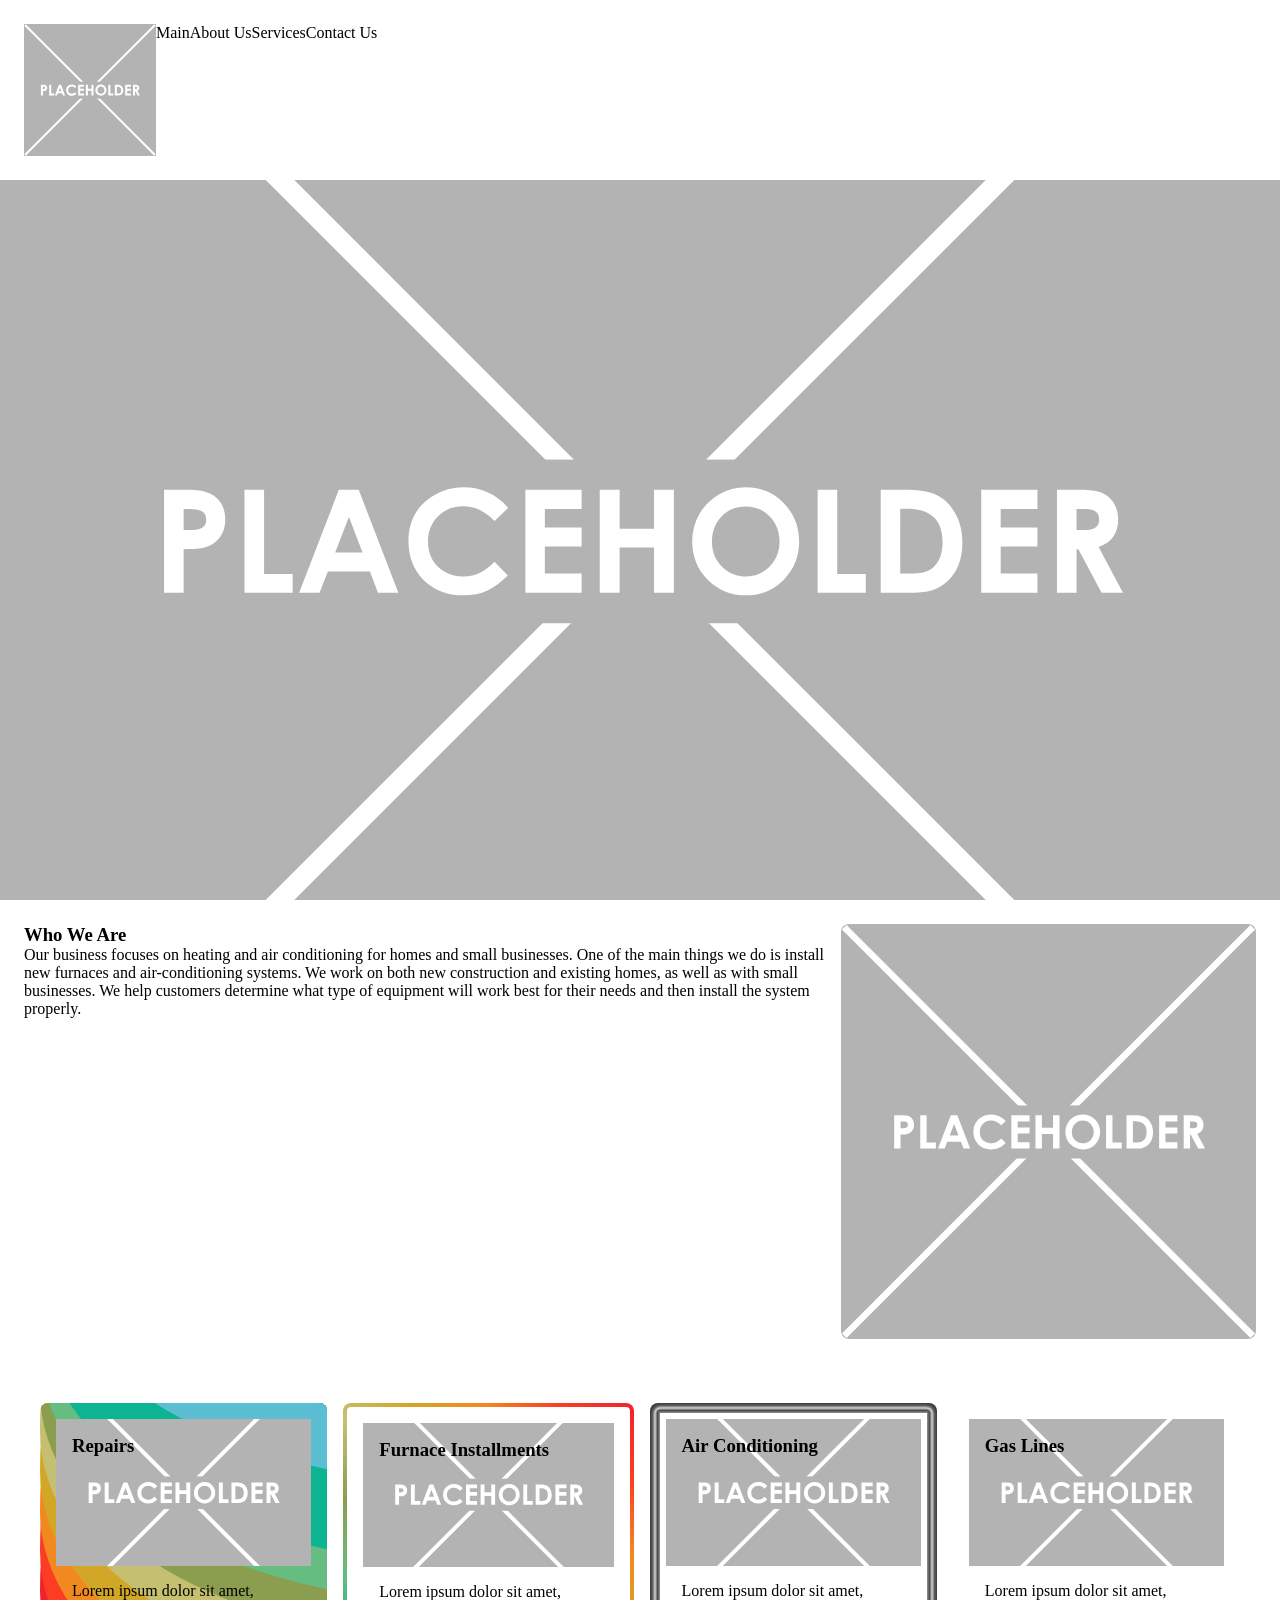
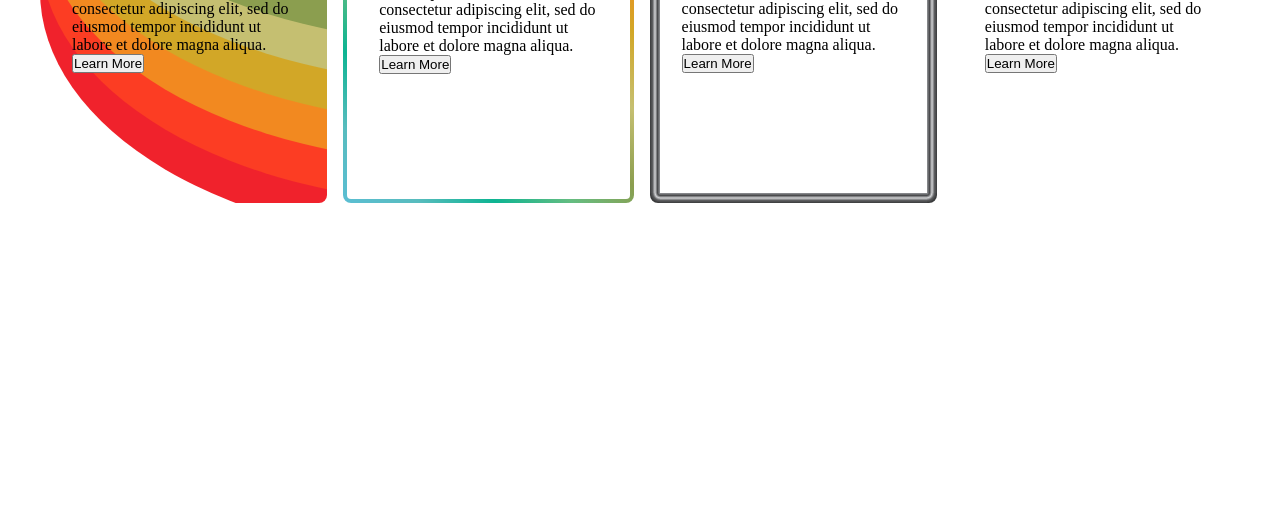
==== index.html @ 8c6ddb17 "Rearrange service card stream elements" ====
<!DOCTYPE html>
<html lang="en">
  <head>
    <meta charset="UTF-8">
    <meta name="viewport" content="width=device-width, initial-scale=1.0">
    <meta http-equiv="X-UA-Compatible" content="ie=edge">
    <title>Arrant: Heating and Air</title>
    <link rel="stylesheet" href="./styles/reset.css">
    <link rel="stylesheet" href="./styles/main.css">
  </head>
  <body>
    <header>
      <img class="arrant-logo">
      <nav id="header-nav">
        <a>Main</a>
        <a>About Us</a>
        <a>Services</a>
        <a>Contact Us</a>
      </nav>
    </header>
    <main>
        <section id="hero" class="flex-center">
          <img id="hero-background-img" class="background-img">
          
          <div id="hero-content" class="flex-center flex-row">
            <div class="flex-column">
              <h2>(123) 456-7890</h2>
              <p>Need any help with heaing & air call us today</p>
            </div>
            
            <div id="hero-cta-container" class="flex-column">
              <h3>Ready For An Appointment?</h3>
              <div id="cta-button" class="flex-center">
                <button>Get A Quote Now!</button>
              </div>
            </div>
          </div>
        </section>
        <section id="introduction">
          <div id="intro-background"></div>
          <div id="intro-content">
            <h3 id="intro-header">Who We Are</h3>
            <p id="intro-text">Our business focuses on heating and air conditioning for homes and small businesses. One of the main things we do is install new furnaces and air-conditioning systems. We work on both new construction and existing homes, as well as with small businesses. We help customers determine what type of equipment will work best for their needs and then install the system properly.</p>
          </div>
          <img id="intro-img">
        </section>
        <section id="services">
          <div id="services-track">
            <div class="service-card arrant-stream-gradient">
              <div class="stream-container">
                <div class="stream mr-bg offset-0 animation-set-1"></div>
                <div class="stream ssr-bg offset-1 animation-set-2"></div>
                <div class="stream vm-bg offset-2 animation-set-3"></div>
                <div class="stream b-bg offset-3 animation-set-1"></div>
                <div class="stream lg-bg offset-4 animation-set-3"></div>
                <div class="stream bgg-bg offset-5 animation-set-2"></div>
                <div class="stream cm-bg offset-6 animation-set-1"></div>
                <div class="stream ml-bg offset-7 animation-set-3"></div>
                <div class="stream gts-bg offset-8 animation-set-2"></div>
                <div class="stream sd-bg offset-9 animation-set-1"></div>
              </div>
              
              <div class="service-header">
                <img class="service-img background-img">
                <h3 class="service-title">Repairs</h3>
              </div>
              <div class="service-content">
                <p class="service-description">Lorem ipsum dolor sit amet, consectetur adipiscing elit, sed do eiusmod tempor incididunt ut labore et dolore magna aliqua.</p>
                <button class="service-btn">Learn More</button>
              </div>
            </div>

            <div class="service-card arrant-linear-gradient">
              <div class="service-header">
                <img class="service-img background-img">
                <h3 class="service-title">Furnace Installments</h3>
              </div>
              <div class="service-content">
                <p class="service-description">Lorem ipsum dolor sit amet, consectetur adipiscing elit, sed do eiusmod tempor incididunt ut labore et dolore magna aliqua.</p>
                <button class="service-btn">Learn More</button>
              </div>
            </div>

            <div class="service-card arrant-metallic-gradient">
              <div class="service-header">
                <img class="service-img background-img">
                <h3 class="service-title">Air Conditioning</h3>
              </div>
              <div class="service-content">
                <p class="service-description">Lorem ipsum dolor sit amet, consectetur adipiscing elit, sed do eiusmod tempor incididunt ut labore et dolore magna aliqua.</p>
                <button class="service-btn">Learn More</button>
              </div>
            </div>
            <!--Chromatic Prism Edge (Conic Reflection)-->
            <div class="service-card arrant-conic-gradient">
              <div class="service-header">
                <img class="service-img background-img">
                <h3 class="service-title">Gas Lines</h3>
              </div>
              <div class="service-content">
                <p class="service-description">Lorem ipsum dolor sit amet, consectetur adipiscing elit, sed do eiusmod tempor incididunt ut labore et dolore magna aliqua.</p>
                <button class="service-btn">Learn More</button>
              </div>
            </div>
          </div>
        </section>
    </main>
    <footer>
      
    </footer>
  </body>
</html>
---- styles/main.css ----
:root {
  --sky-dive: #5bbed3;
  --glacial-turquoise-shimmer: #58bcbe;
  --mint-leaf: #0db492;
  --clover-mist: #65bd81;
  --bamboo-grass-green: #8b9e4f;
  --linden-green: #c5bf71;
  --brassy: #d2a727;
  --vibrant-marigold: #f28920;
  --strawberry-spinach-red: #fc3d23;
  --microprose-red: #f0222c;
  
  --padding-s: 0.5rem;
  --padding-m: 1rem;
  --padding-l: 1.5rem;
}

header {
  position: sticky;
  background-color: white;
  
  display: flex;
  flex-direction: row;
  
  height: 20svh;
  top: 0;
  left: 0;

  padding: var(--padding-l);

  z-index: 1000;
}

#header-nav {
  display: flex;
  flex-direction: row;
}

footer {
  min-height: 30svh;
  padding: var(--padding-l);
  z-index: 1000;
}

section {
  position: relative;
  padding: var(--padding-l);
}
.flex-row {
  display: flex;
  flex-direction: row;
}
.flex-column {
  display: flex;
  flex-direction: column;
}
.flex-center {
  display: flex;
  justify-content: center;
  align-items: center;
}

/* Align Item Classes*/
.align-start { align-items: flex-start; }
.align-center { align-items: center; }
.align-end { align-items: flex-end; }
.align-stretch { align-items: stretch; }

/* Align Self Classes*/
.self-align-start { align-self: flex-start; }
.self-align-center { align-self: center; }
.self-align-end { align-self: flex-end; }
.self-align-stretch { align-self: stretch; }

/* Justify Content Classes*/
.just-start { justify-content: flex-start; }
.just-center { justify-content: center; }
.just-end { justify-content: flex-end; }
.just-space-b { justify-content: space-between; }
.just-space-a { justify-content: space-around; }
.just-space-e { justify-content: space-evenly; }

/* Margin Classes*/
.margin-right { margin-right: auto; }
.margin-left { margin-left: auto; }

/* Directional Classes*/
.top { top: 0; }
.bottom { bottom: 0; }
.left { left: 0; }
.right { right: 0; }

.sd-bg { background-color: var(--sky-dive); }
.gts-bg { background-color: var(--glacial-turqouise-shimmer); }
.ml-bg { background-color: var(--mint-leaf); }
.cm-bg { background-color: var(--clover-mist); }
.bgg-bg { background-color: var(--bamboo-grass-green); }
.lg-bg { background-color: var(--linden-green); }
.b-bg { background-color: var(--brassy); }
.vm-bg { background-color: var(--vibrant-marigold); }
.ssr-bg { background-color: var(--strawberry-spinach-red); }
.mr-bg { background-color: var(--microprose-red); }

.background-img {
  width: 100%;
  height: 100%;

  object-fit: cover;
  object-position: center;
  
  position: absolute;
  top: 0;
  left: 0;
}

img:not([src]) {
  content: url('../assets/placeholder.svg');
}

.arrant-linear-gradient {
  border: 4px solid transparent;

  background: linear-gradient(#ffffff, #ffffff) padding-box, linear-gradient(45deg, #5bbed3, #58bcbe, #0db492, #65bd81, #8b9e4f, #c5bf71, #d2a727, #f28920, #fc3d23, #f0222c) border-box;
}

.arrant-metallic-gradient {

  background-image: 
    radial-gradient(ellipse at 10px 10px, #939598 0%, #4a4b4d 17%, #d1d2d4 34%, #5c5d5f 51%, #3a3b3c 68%),
    radial-gradient(ellipse at calc(100% - 10px) 10px, #939598 0%, #4a4b4d 17%, #d1d2d4 34%, #5c5d5f 51%, #3a3b3c 68%),
    radial-gradient(ellipse at 10px calc(100% - 10px), #939598 0%, #4a4b4d 17%, #d1d2d4 34%, #5c5d5f 51%, #3a3b3c 68%),
    radial-gradient(ellipse at calc(100% - 10px) calc(100% - 10px), #939598 0%, #4a4b4d 17%, #d1d2d4 34%, #5c5d5f 51%, #3a3b3c 68%),
    linear-gradient(90deg, #3a3b3c, #5c5d5f, #d1d2d4, #4a4b4d, #939598),
    linear-gradient(270deg, #3a3b3c, #5c5d5f, #d1d2d4, #4a4b4d, #939598),
    linear-gradient(180deg, #3a3b3c, #5c5d5f, #d1d2d4, #4a4b4d, #939598),
    linear-gradient(0deg, #3a3b3c, #5c5d5f, #d1d2d4, #4a4b4d, #939598);

  background-size:
    10px 10px,
    10px 10px,
    10px 10px,
    10px 10px,
    10px 100%,
    10px 100%,
    100% 10px,
    100% 10px;

  background-position:
    top left, top right, bottom left, bottom right,
    center left, center right, top center, bottom center;

  background-repeat: no-repeat;
    
}

#hero-content {
  min-height: 60svh;
  min-width: 80vw;
  padding: var(--padding-m);
}

#introduction {
  display: flex;
  flex-direction: row;
  
}

#intro-img {
  max-height: 90%;
  width: auto;

  border-radius: 0.5rem;
  overflow: hidden;
}

#intro-background {
  position: absolute;
  top: 0;
  left: 0;

  height: 100%;
  width: 100%;
}

#services-track {
  display: flex;
  flex-direction: row;
  gap: 16px;
  justify-content: space-between;
  align-items: stretch;
  padding: var(--padding-m);
}

.service-card {
  position: relative;
  border-radius: 0.5rem;
  display: flex;
  flex-direction: column;
  justify-content: space-between;
  height: clamp(400px, 30vw, 600px);
  width: clamp(300px, 40vw, 450px);
  padding: var(--padding-m);
  overflow: hidden;
}

.service-header {
  position: relative;
  height: 40%;
  padding: var(--padding-m);
  z-index: 2;
}

.service-image {
  z-index: 2;
}

.service-title {
  position: relative;
  z-index: 3;
}

.service-content {
  height: 60%;
  padding: var(--padding-m);
  z-index: 2;
}

.stream-container {
  position: absolute;
  top: 0;
  left: 0;
  height: 100%;
  width: 100%;
  z-index: 1;
  pointer-events: none;
  overflow: hidden;
}

.stream {
  position: absolute;
  height: 150%;
  aspect-ratio: 1 / 1;
  border-radius: 38% 62% 29% 71% / 58% 33% 67% 42%;
}

.animation-set-1 { animation: wave-flow 12s infinite linear; }
.animation-set-2 { animation: wave-flow 14s infinite linear; }
.animation-set-3 { animation: wave-flow 16s infinite linear; }
/*#5bbed3, #58bcbe, #0db492, #65bd81, #8b9e4f, #c5bf71, #d2a727, #f28920, #fc3d23, #f0222c*/

.offset-0 { left: 0%; top: -40%; }
.offset-1 { left: 0%; top: -50%; }
.offset-2 { left: 0%; top: -60%; }
.offset-3 { left: 0%; top: -70%; }
.offset-4 { left: 0%; top: -80%; }
.offset-5 { left: 0%; top: -90%; }
.offset-6 { left: 0%; top: -100%; }
.offset-7 { left: 0%; top: -110%; }
.offset-8 { left: 0%; top: -120%; }
.offset-9 { left: 0%; top: -130%; }

@media screen and (max-width: 600px) {
  #services-track {
    max-width: 100vw;
    flex-wrap: wrap;
  }
}

#hero {
  min-height: 80svh;
}

@keyframes wave-flow {
  0% {
    transform: translateX(0) rotate(0deg);
  }
  50% {
    /* Push the wave horizontally while it is rotating to warp the gradient path */
    transform: translateX(-25%) rotate(180deg);
  }
  100% {
    transform: translateX(0%) rotate(360deg);
  }
}
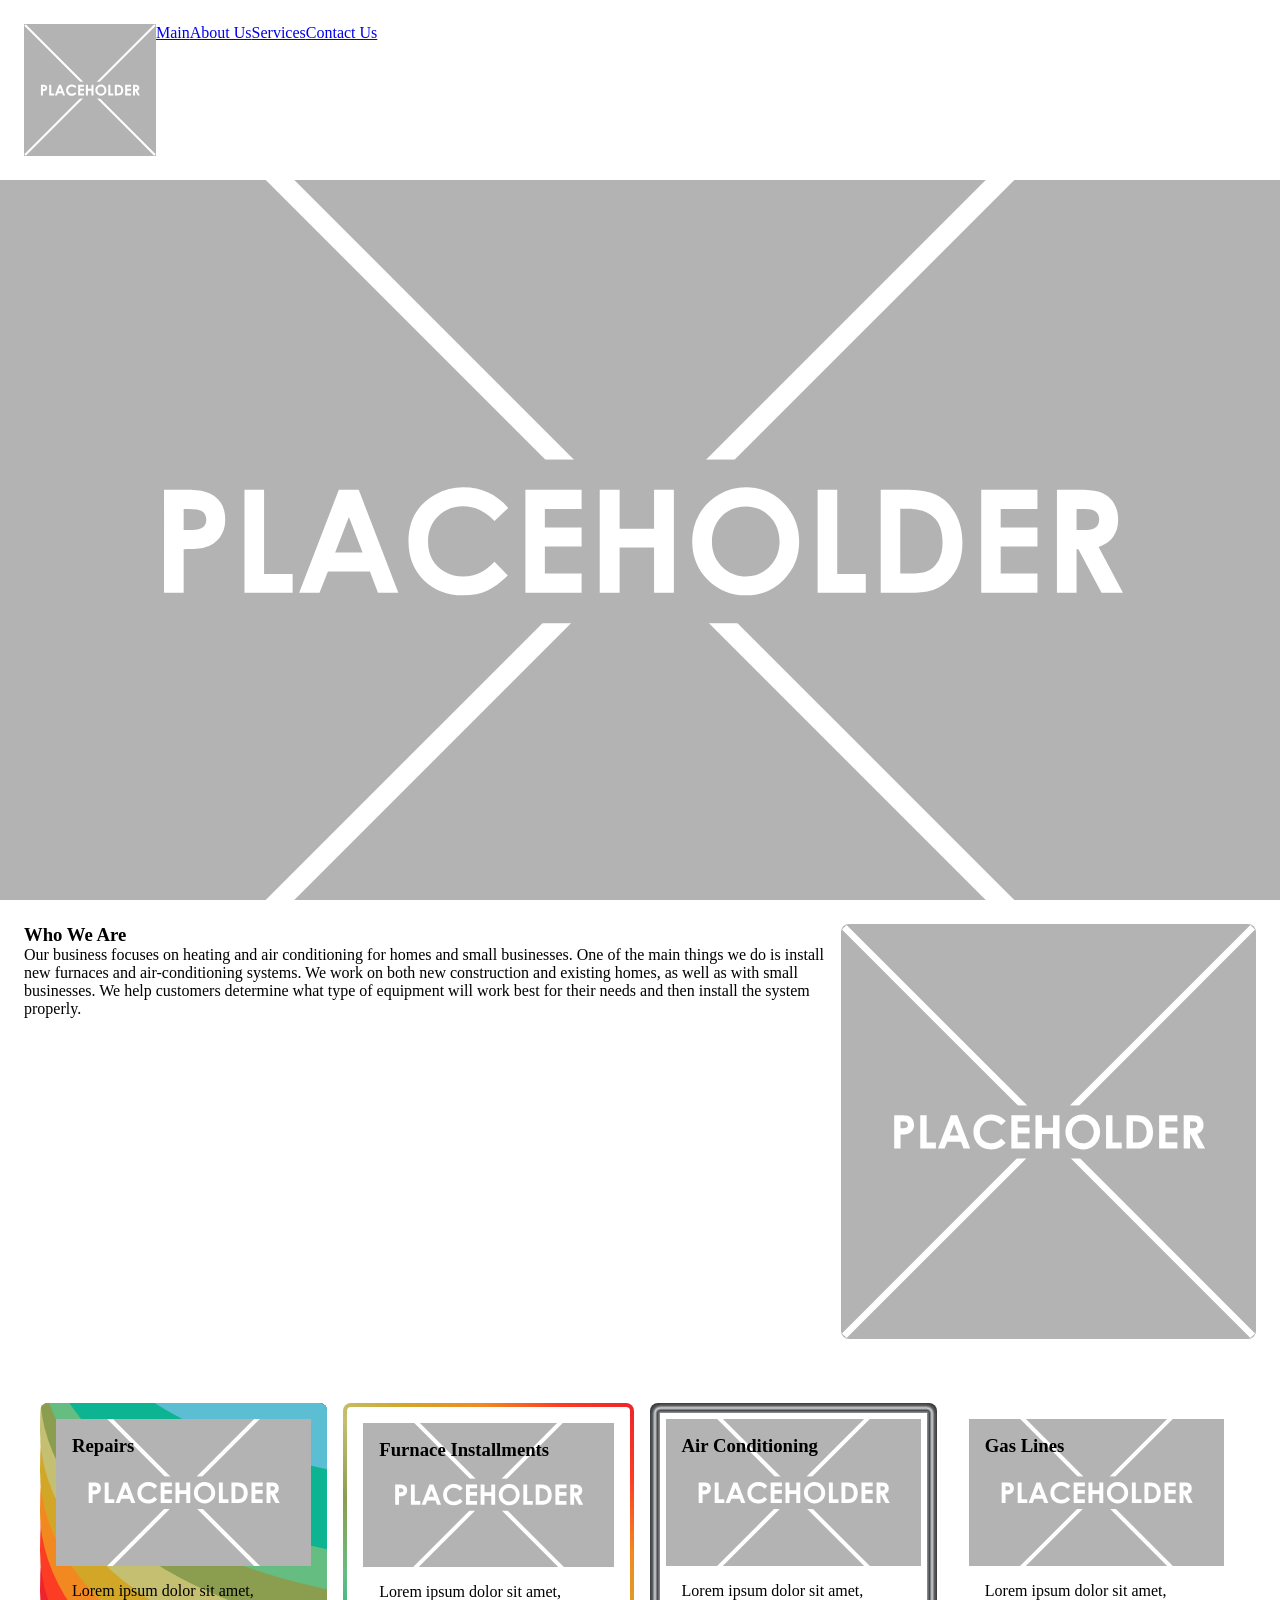
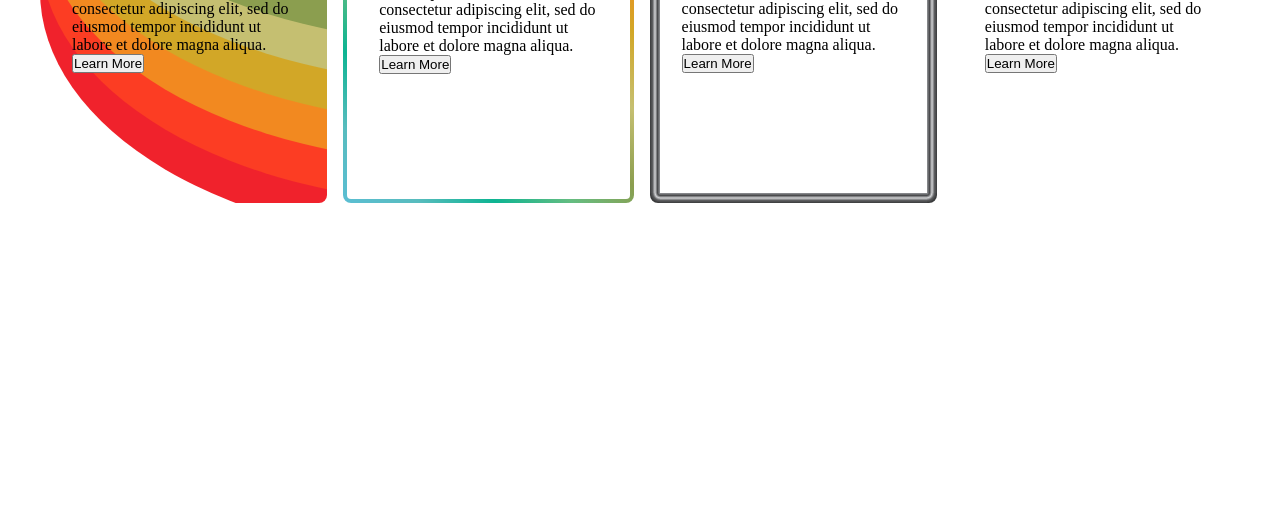
==== commit d45c84a7: "Update navigation links and footer ID in index.html" ====
--- a/index.html
+++ b/index.html
@@ -12,10 +12,10 @@
     <header>
       <img class="arrant-logo">
       <nav id="header-nav">
-        <a>Main</a>
-        <a>About Us</a>
-        <a>Services</a>
-        <a>Contact Us</a>
+        <a href="#hero">Main</a>
+        <a href="#introduction">About Us</a>
+        <a href="#services">Services</a>
+        <a href="#contact-us">Contact Us</a>
       </nav>
     </header>
     <main>
@@ -105,7 +105,7 @@
           </div>
         </section>
     </main>
-    <footer>
+    <footer id="contact-us">
       
     </footer>
   </body>
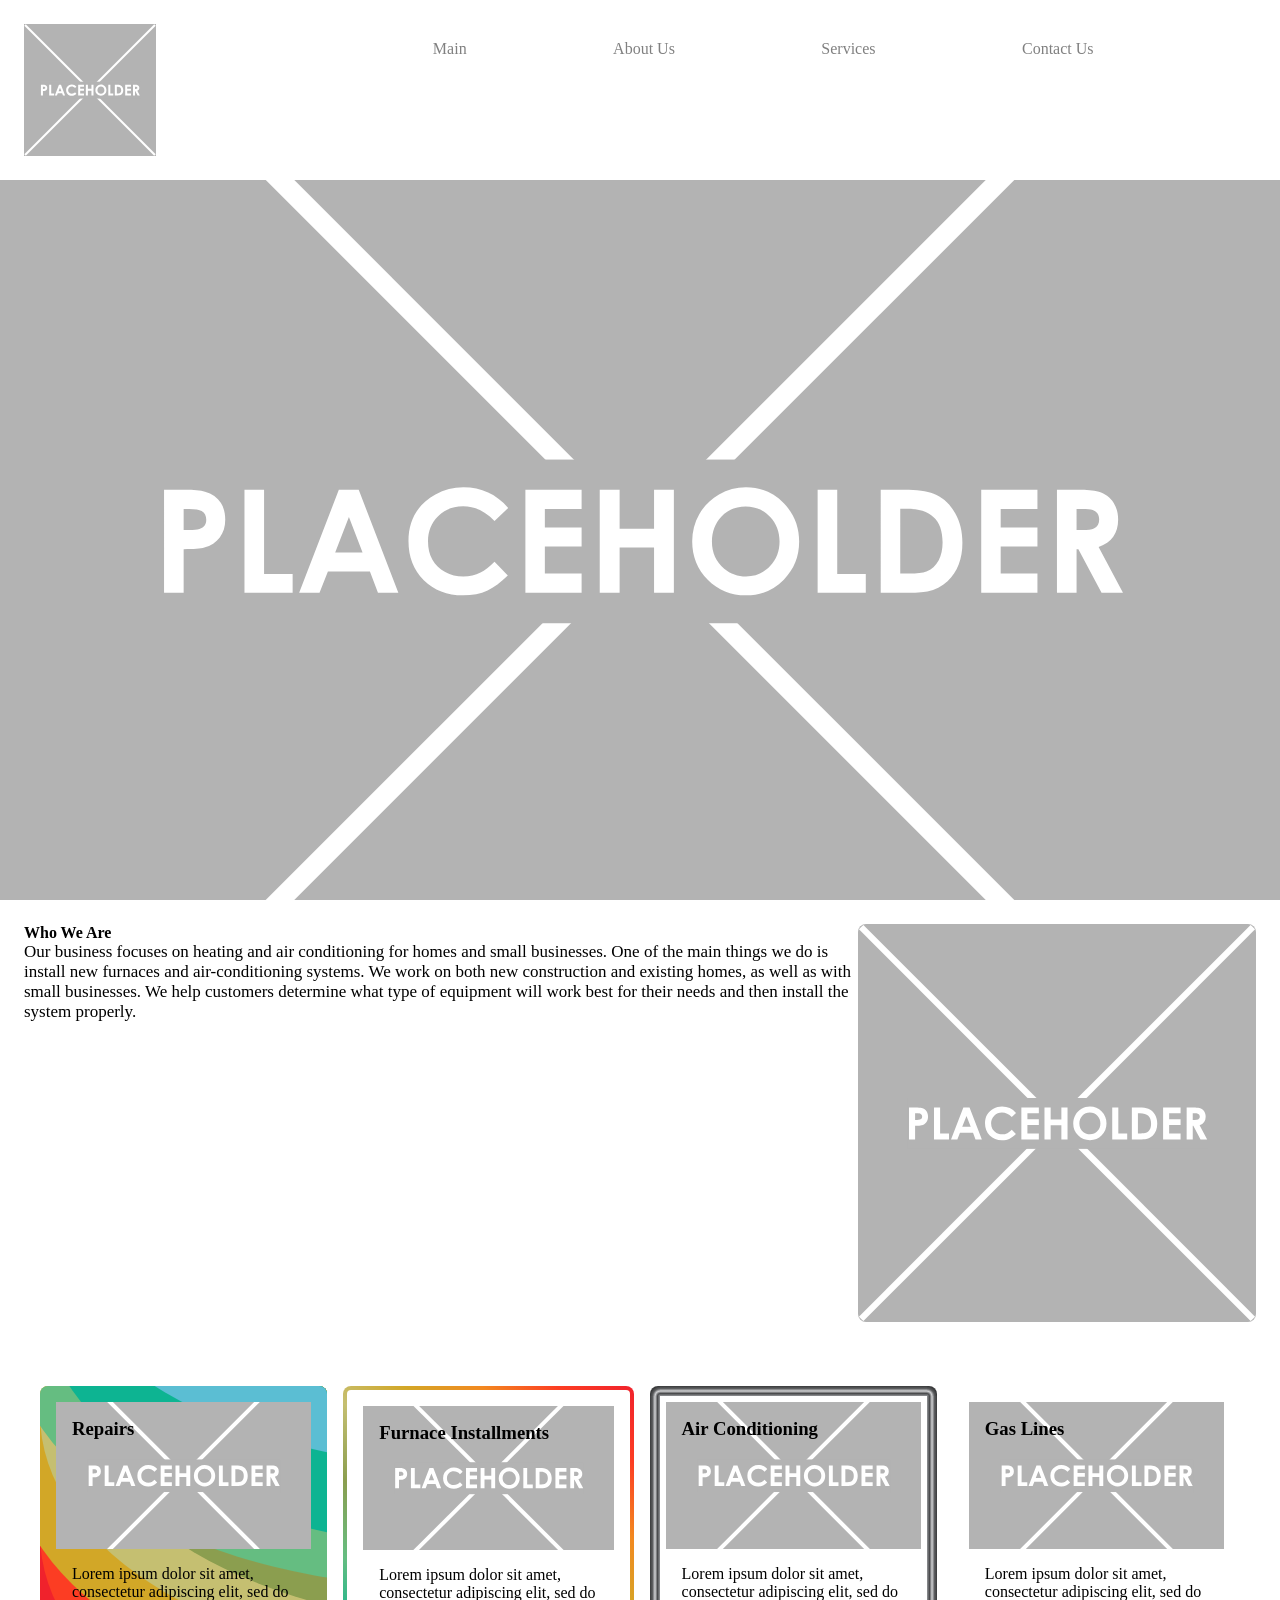
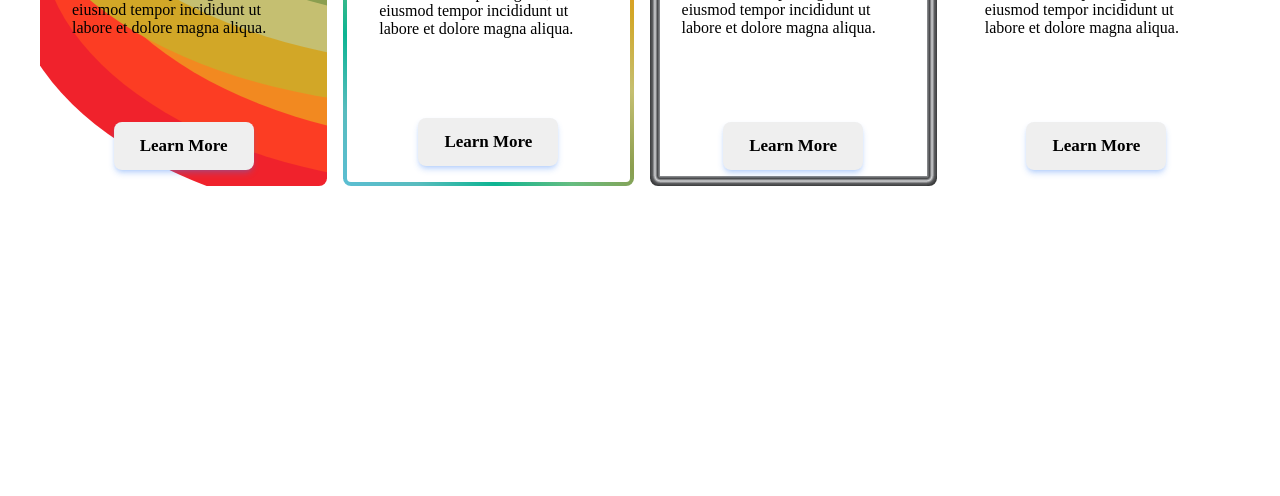
==== commit b6e6a580: "Add classes to introduction header and text" ====
--- a/index.html
+++ b/index.html
@@ -39,8 +39,8 @@
         <section id="introduction">
           <div id="intro-background"></div>
           <div id="intro-content">
-            <h3 id="intro-header">Who We Are</h3>
-            <p id="intro-text">Our business focuses on heating and air conditioning for homes and small businesses. One of the main things we do is install new furnaces and air-conditioning systems. We work on both new construction and existing homes, as well as with small businesses. We help customers determine what type of equipment will work best for their needs and then install the system properly.</p>
+            <h3 id="intro-header" class="font-lg">Who We Are</h3>
+            <p id="intro-text" class="font-text">Our business focuses on heating and air conditioning for homes and small businesses. One of the main things we do is install new furnaces and air-conditioning systems. We work on both new construction and existing homes, as well as with small businesses. We help customers determine what type of equipment will work best for their needs and then install the system properly.</p>
           </div>
           <img id="intro-img">
         </section>
--- a/styles/main.css
+++ b/styles/main.css
@@ -13,6 +13,15 @@
   --padding-s: 0.5rem;
   --padding-m: 1rem;
   --padding-l: 1.5rem;
+
+  --font-text: clamp(1rem, 0.95rem + 0.25vw, 1.063rem);
+  --font-md: clamp(1.25rem, 1.18rem + 0.36vw, 1.333rem);
+  --font-lg: clamp(1.563rem, 1.45 rem + 0.54vw, 2.369rem);
+  --font-xl: clamp(1.953rem, 1.78rem + 0.86vw, 2.369rem);
+  --font-xxl: clamp(2.441rem, 2.19rem + 1.25vw, 3.157rem);
+
+  --lh-body: 1.6;
+  --lh-heading: 1.2;
 }
 
 header {
@@ -21,6 +30,7 @@
   
   display: flex;
   flex-direction: row;
+  justify-content: space-between;
   
   height: 20svh;
   top: 0;
@@ -32,8 +42,23 @@
 }
 
 #header-nav {
-  display: flex;
-  flex-direction: row;
+  position: relative;
+  padding: var(--padding-m);
+  width: 80%;
+  
+  display: flex;
+  flex-direction: row;  
+  justify-content: space-evenly;
+}
+
+#header-nav a {
+  text-decoration: none;
+  color: grey;
+}
+
+#header-nav a:hover {
+  text-decoration: underline;
+  color: black;
 }
 
 footer {
@@ -46,6 +71,28 @@
   position: relative;
   padding: var(--padding-l);
 }
+
+button {
+  display: inline-flex;
+  align-items: center;
+  justify-content: center;
+  padding: 12px 24px;
+  font-family: inherit;
+  font-size: var(--font-text);
+  font-weight: 600;
+  border-radius: 8px;
+  border: 2px solid transparent;
+  box-shadow: 0 4px 6px -1px rgba(59, 130, 246, 0.3), 
+              0 2px 4px -2px rgba(59, 130, 246, 0.2);
+  cursor: pointer;
+  white-space: nowrap;
+  transition: all 0.15s ease-in-out;
+}
+
+button:active {
+  box-shadow: 0 1px 2px 0 rgba(59, 130, 246, 0.3);
+}
+
 .flex-row {
   display: flex;
   flex-direction: row;
@@ -101,6 +148,12 @@
 .ssr-bg { background-color: var(--strawberry-spinach-red); }
 .mr-bg { background-color: var(--microprose-red); }
 
+.font-text { font-size: var(--font-text); }
+.font-md { font-size: var(--font-md); }
+.font-lg { font-size: var(--font-lg); }
+.font-xl { font-size: var(--font-xl); }
+.font-xxl { font-size: var(--font-xxl); }
+
 .background-img {
   width: 100%;
   height: 100%;
@@ -217,12 +270,21 @@
 .service-title {
   position: relative;
   z-index: 3;
+
+  text-size: var(--font-lg);
 }
 
 .service-content {
   height: 60%;
   padding: var(--padding-m);
   z-index: 2;
+}
+
+.service-btn {
+  position: absolute;
+  bottom: 1rem;
+  left: 50%;
+  transform: translateX(-50%);
 }
 
 .stream-container {
@@ -246,17 +308,16 @@
 .animation-set-1 { animation: wave-flow 12s infinite linear; }
 .animation-set-2 { animation: wave-flow 14s infinite linear; }
 .animation-set-3 { animation: wave-flow 16s infinite linear; }
-/*#5bbed3, #58bcbe, #0db492, #65bd81, #8b9e4f, #c5bf71, #d2a727, #f28920, #fc3d23, #f0222c*/
-
-.offset-0 { left: 0%; top: -40%; }
+
+.offset-0 { left: -10%; top: -40%; }
 .offset-1 { left: 0%; top: -50%; }
-.offset-2 { left: 0%; top: -60%; }
-.offset-3 { left: 0%; top: -70%; }
+.offset-2 { left: 10%; top: -60%; }
+.offset-3 { left: -10%; top: -70%; }
 .offset-4 { left: 0%; top: -80%; }
-.offset-5 { left: 0%; top: -90%; }
-.offset-6 { left: 0%; top: -100%; }
+.offset-5 { left: 10%; top: -90%; }
+.offset-6 { left: -10%; top: -100%; }
 .offset-7 { left: 0%; top: -110%; }
-.offset-8 { left: 0%; top: -120%; }
+.offset-8 { left: 10%; top: -120%; }
 .offset-9 { left: 0%; top: -130%; }
 
 @media screen and (max-width: 600px) {
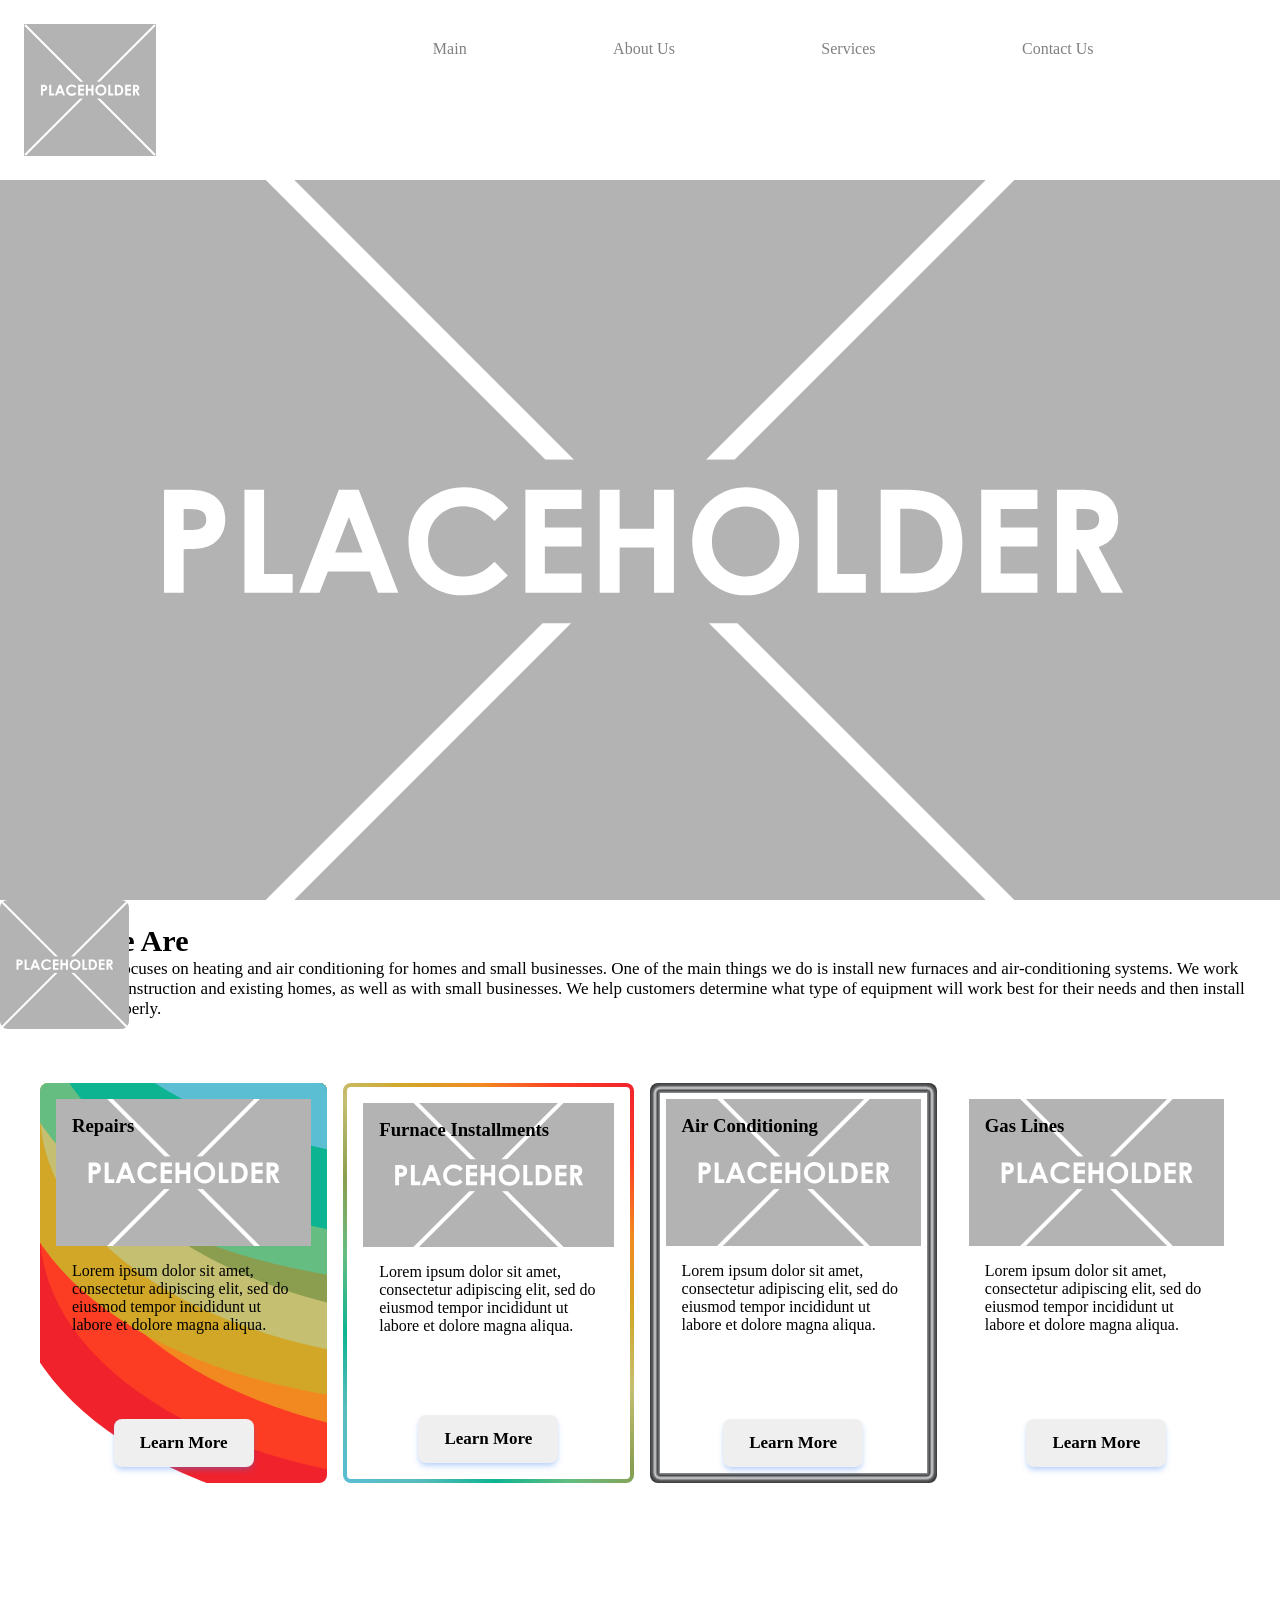
==== commit 53852f41: "Refactor introduction section layout in index.html" ====
--- a/index.html
+++ b/index.html
@@ -38,11 +38,21 @@
         </section>
         <section id="introduction">
           <div id="intro-background"></div>
-          <div id="intro-content">
-            <h3 id="intro-header" class="font-lg">Who We Are</h3>
-            <p id="intro-text" class="font-text">Our business focuses on heating and air conditioning for homes and small businesses. One of the main things we do is install new furnaces and air-conditioning systems. We work on both new construction and existing homes, as well as with small businesses. We help customers determine what type of equipment will work best for their needs and then install the system properly.</p>
+          
+          <div id="intro-content-left">
+            <div id="intro-content-text">
+              <h3 id="intro-header" class="font-lg">Who We Are</h3>
+              <p id="intro-text" class="font-text">Our business focuses on heating and air conditioning for homes and small businesses. One of the main things we do is install new furnaces and air-conditioning systems. We work on both new construction and existing homes, as well as with small businesses. We help customers determine what type of equipment will work best for their needs and then install the system properly.</p>
+            </div>
+            <div id="intro-content-achievements">
+              <div id="carrier-representation">
+                
+              </div>
+            </div>
           </div>
-          <img id="intro-img">
+          <div id="intro-content-left">
+            <img id="intro-img" class="background-img">
+          </div>
         </section>
         <section id="services">
           <div id="services-track">
--- a/styles/main.css
+++ b/styles/main.css
@@ -16,7 +16,7 @@
 
   --font-text: clamp(1rem, 0.95rem + 0.25vw, 1.063rem);
   --font-md: clamp(1.25rem, 1.18rem + 0.36vw, 1.333rem);
-  --font-lg: clamp(1.563rem, 1.45 rem + 0.54vw, 2.369rem);
+  --font-lg: clamp(1.563rem, 1.45rem + 0.54vw, 2.369rem);
   --font-xl: clamp(1.953rem, 1.78rem + 0.86vw, 2.369rem);
   --font-xxl: clamp(2.441rem, 2.19rem + 1.25vw, 3.157rem);
 
@@ -215,7 +215,14 @@
 #introduction {
   display: flex;
   flex-direction: row;
-  
+}
+
+#intro-content-left {
+  display: flex;
+  flex-direction: column;
+
+  justify-content: center;
+  align-items: stretch;
 }
 
 #intro-img {
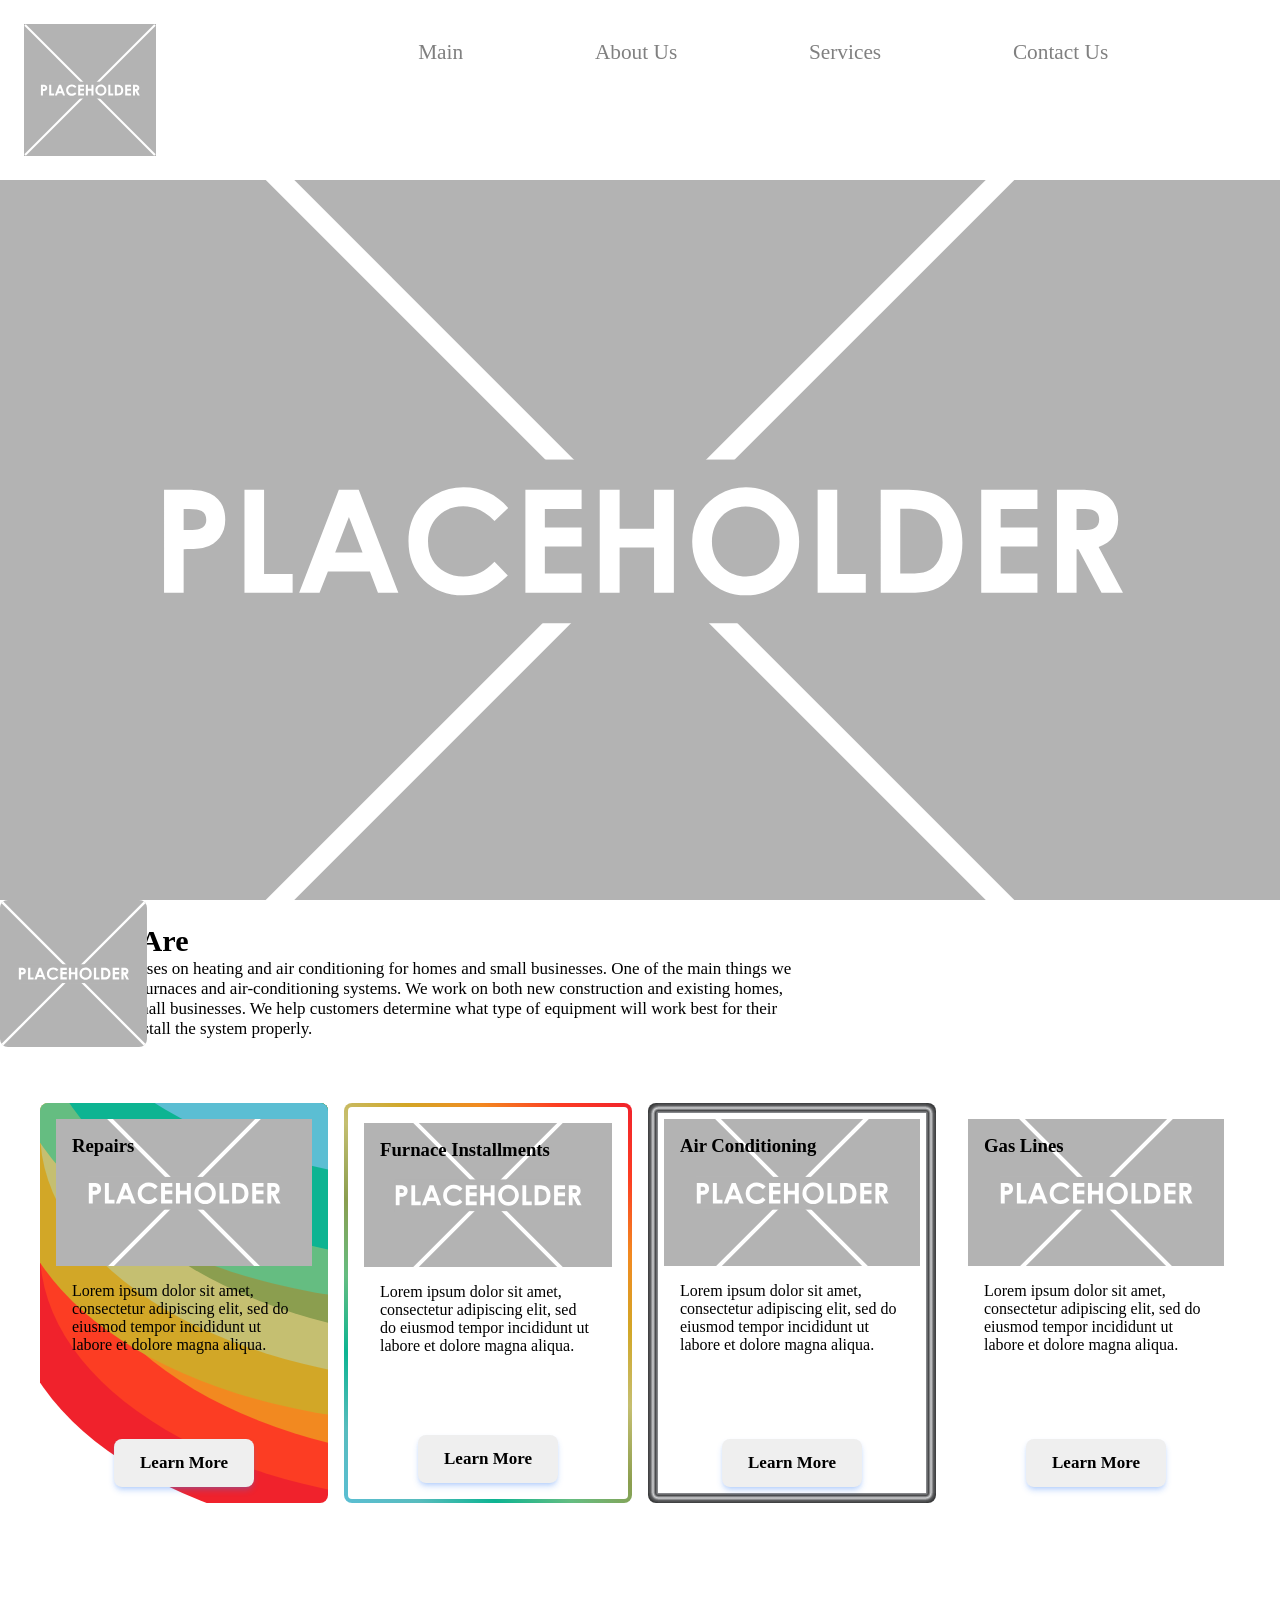
==== commit 41886f18: "Refactor introduction section in index.html" ====
--- a/index.html
+++ b/index.html
@@ -39,20 +39,18 @@
         <section id="introduction">
           <div id="intro-background"></div>
           
-          <div id="intro-content-left">
-            <div id="intro-content-text">
-              <h3 id="intro-header" class="font-lg">Who We Are</h3>
-              <p id="intro-text" class="font-text">Our business focuses on heating and air conditioning for homes and small businesses. One of the main things we do is install new furnaces and air-conditioning systems. We work on both new construction and existing homes, as well as with small businesses. We help customers determine what type of equipment will work best for their needs and then install the system properly.</p>
-            </div>
-            <div id="intro-content-achievements">
-              <div id="carrier-representation">
-                
-              </div>
+          <div id="intro-content-text">
+            <h3 id="intro-header" class="font-lg">Who We Are</h3>
+            <p id="intro-text" class="font-text">Our business focuses on heating and air conditioning for homes and small businesses. One of the main things we do is install new furnaces and air-conditioning systems. We work on both new construction and existing homes, as well as with small businesses. We help customers determine what type of equipment will work best for their needs and then install the system properly.</p>
+          </div>
+          
+          <div id="intro-content-achievements">
+            <div id="carrier-representation">
+              
             </div>
           </div>
-          <div id="intro-content-left">
-            <img id="intro-img" class="background-img">
-          </div>
+          
+          <img id="intro-img" class="background-img">
         </section>
         <section id="services">
           <div id="services-track">
--- a/styles/main.css
+++ b/styles/main.css
@@ -54,6 +54,7 @@
 #header-nav a {
   text-decoration: none;
   color: grey;
+  font-size: var(--font-md);
 }
 
 #header-nav a:hover {
@@ -213,17 +214,10 @@
 }
 
 #introduction {
-  display: flex;
-  flex-direction: row;
-}
-
-#intro-content-left {
-  display: flex;
-  flex-direction: column;
-
-  justify-content: center;
-  align-items: stretch;
-}
+  display: grid;
+  grid-template-columns: 5fr 3fr;
+}
+
 
 #intro-img {
   max-height: 90%;
@@ -243,11 +237,10 @@
 }
 
 #services-track {
-  display: flex;
-  flex-direction: row;
+  display: grid;
+  grid-template-columns: repeat(auto-fit, minmax(280px, 1fr));
   gap: 16px;
-  justify-content: space-between;
-  align-items: stretch;
+  
   padding: var(--padding-m);
 }
 
@@ -258,7 +251,7 @@
   flex-direction: column;
   justify-content: space-between;
   height: clamp(400px, 30vw, 600px);
-  width: clamp(300px, 40vw, 450px);
+  max-width: 320px;
   padding: var(--padding-m);
   overflow: hidden;
 }
@@ -326,13 +319,6 @@
 .offset-7 { left: 0%; top: -110%; }
 .offset-8 { left: 10%; top: -120%; }
 .offset-9 { left: 0%; top: -130%; }
-
-@media screen and (max-width: 600px) {
-  #services-track {
-    max-width: 100vw;
-    flex-wrap: wrap;
-  }
-}
 
 #hero {
   min-height: 80svh;
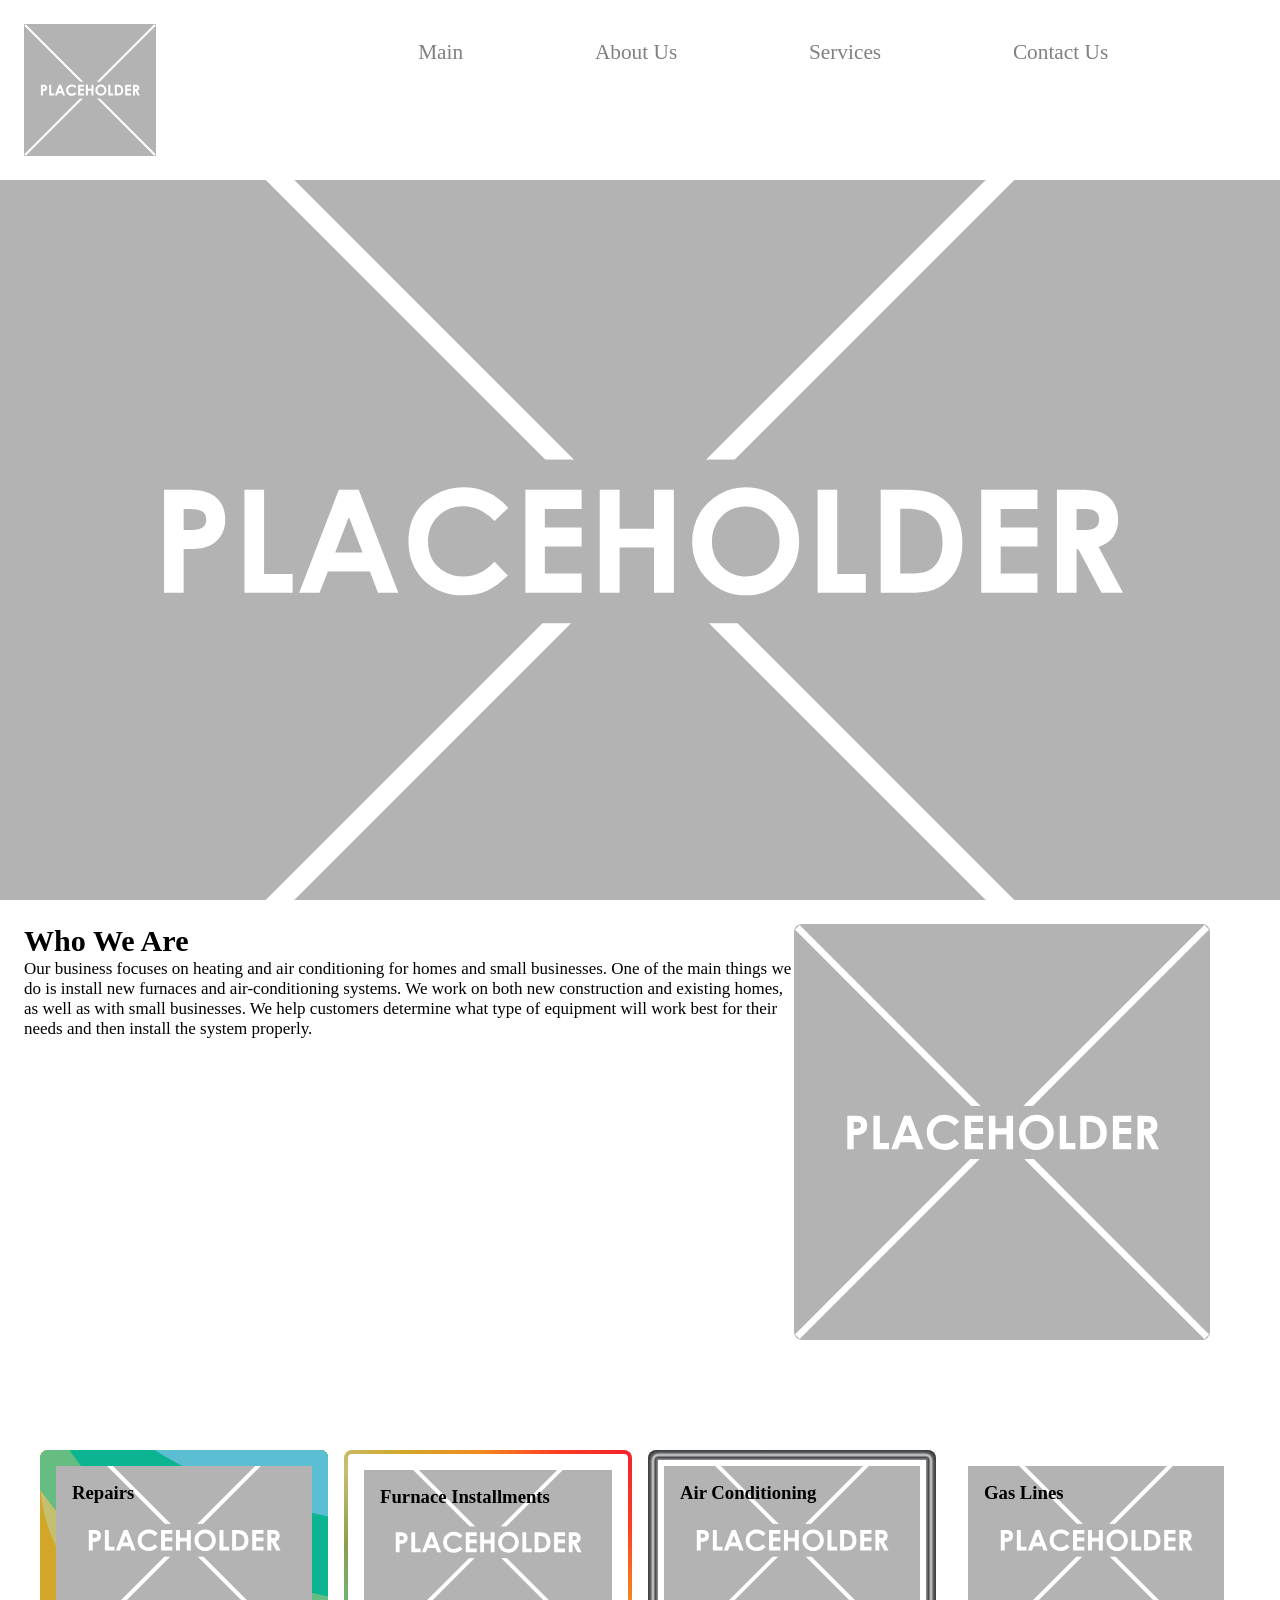
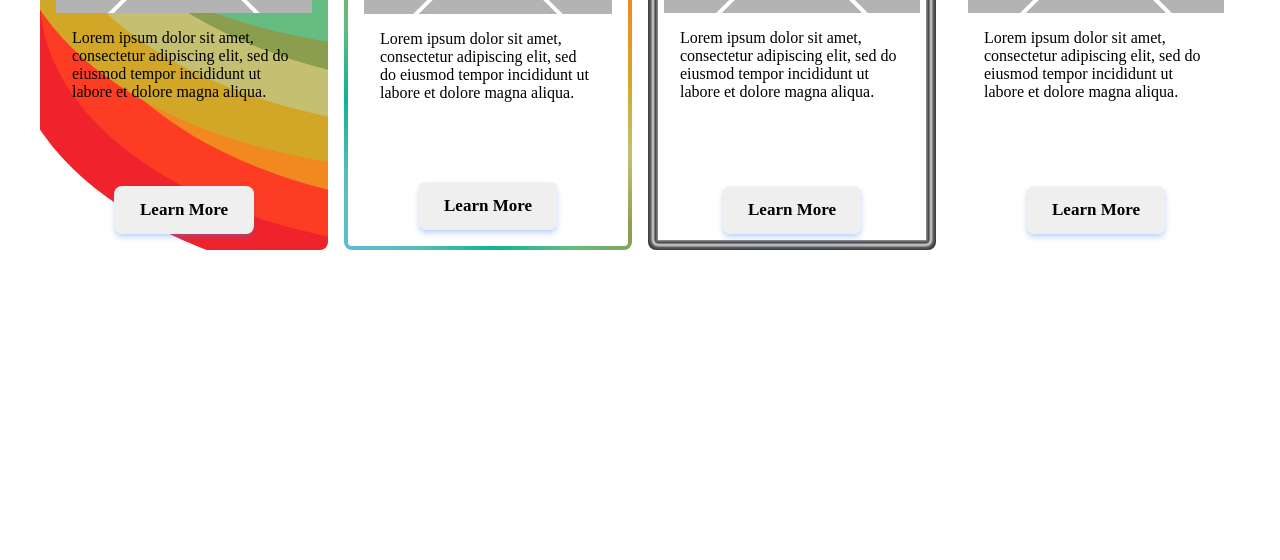
==== commit f213a4f3: "Remove class from intro image in index.html Removed class 'background-img' from the intro image." ====
--- a/index.html
+++ b/index.html
@@ -42,15 +42,14 @@
           <div id="intro-content-text">
             <h3 id="intro-header" class="font-lg">Who We Are</h3>
             <p id="intro-text" class="font-text">Our business focuses on heating and air conditioning for homes and small businesses. One of the main things we do is install new furnaces and air-conditioning systems. We work on both new construction and existing homes, as well as with small businesses. We help customers determine what type of equipment will work best for their needs and then install the system properly.</p>
-          </div>
-          
-          <div id="intro-content-achievements">
-            <div id="carrier-representation">
-              
+            <div id="intro-content-achievements">
+              <div id="carrier-representation">
+                
+              </div>
             </div>
           </div>
           
-          <img id="intro-img" class="background-img">
+          <img id="intro-img">
         </section>
         <section id="services">
           <div id="services-track">
